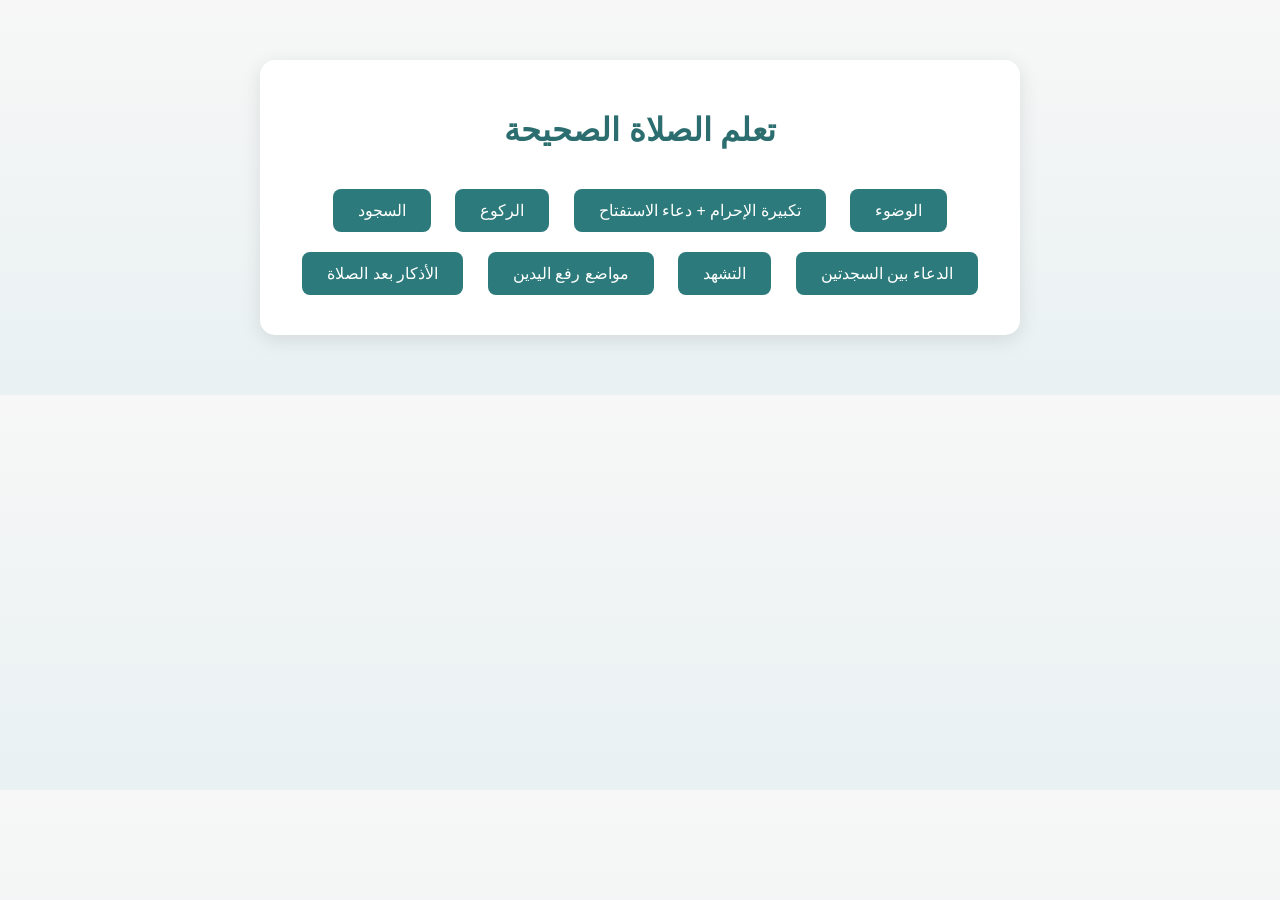
==== index.html @ cbce4272 "Add files via upload" ====
<!DOCTYPE html>
<html lang="ar" dir="rtl">
<head>
<meta charset="UTF-8">
<title>تعلم الصلاة الصحيحة</title>
<link rel="stylesheet" href="style.css">
</head>
<body>
<div class="container">
<h1>تعلم الصلاة الصحيحة</h1>
<div class="center">
<a class="button" href="wudu.html">الوضوء</a>
<a class="button" href="takbeer.html">تكبيرة الإحرام + دعاء الاستفتاح</a>
<a class="button" href="rukoo.html">الركوع</a>
<a class="button" href="sujood.html">السجود</a>
<a class="button" href="between_sujood.html">الدعاء بين السجدتين</a>
<a class="button" href="tashahhud.html">التشهد</a>
<a class="button" href="raf3_al_yadayn.html">مواضع رفع اليدين</a>
<a class="button" href="azkar.html">الأذكار بعد الصلاة</a>
</div>
</div>
</body>
</html>
---- style.css ----
body{
    font-family:"Tahoma", Arial;
    background:linear-gradient(#f7f7f7,#e9f1f2);
    margin:0;
    padding:0;
    }
    
    .container{
    max-width:700px;
    margin:60px auto;
    background:white;
    padding:30px;
    border-radius:15px;
    box-shadow:0 5px 20px rgba(0,0,0,0.1);
    }
    
    h1{
    text-align:center;
    color:#2c6e6f;
    margin-bottom:30px;
    }
    
    .section{
    margin-bottom:20px;
    padding:15px;
    background:#f6fbfb;
    border-radius:10px;
    }
    
    .section h2{
    margin:0 0 10px 0;
    color:#1f4d4f;
    }
    
    .button{
    display:inline-block;
    margin:10px;
    padding:12px 25px;
    background:#2c7a7b;
    color:white;
    text-decoration:none;
    border-radius:8px;
    font-size:16px;
    transition:0.3s;
    }
    
    .button:hover{
    background:#205c5d;
    }
    
    .center{
    text-align:center;
    }
    
    .note{
    margin-top:10px;
    padding:10px;
    background:#e0f7f7;
    border-left:4px solid #2c7a7b;
    border-radius:5px;
    color:#1f4d4f;
    }
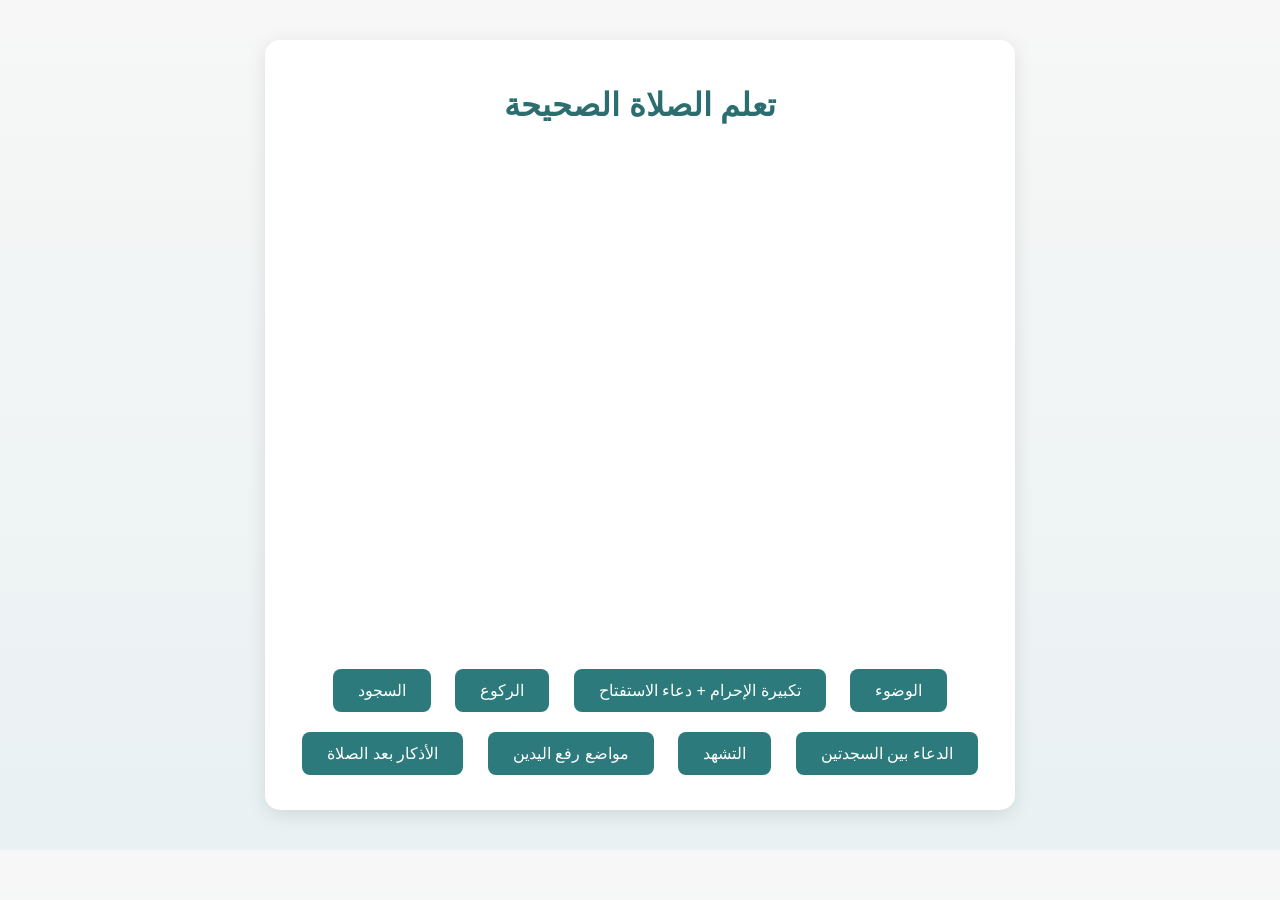
==== commit ba14cc3a: "add new container" ====
--- a/index.html
+++ b/index.html
@@ -6,18 +6,18 @@
 <link rel="stylesheet" href="style.css">
 </head>
 <body>
-<div class="container">
-<h1>تعلم الصلاة الصحيحة</h1>
-<div class="center">
-<a class="button" href="wudu.html">الوضوء</a>
-<a class="button" href="takbeer.html">تكبيرة الإحرام + دعاء الاستفتاح</a>
-<a class="button" href="rukoo.html">الركوع</a>
-<a class="button" href="sujood.html">السجود</a>
-<a class="button" href="between_sujood.html">الدعاء بين السجدتين</a>
-<a class="button" href="tashahhud.html">التشهد</a>
-<a class="button" href="raf3_al_yadayn.html">مواضع رفع اليدين</a>
-<a class="button" href="azkar.html">الأذكار بعد الصلاة</a>
-</div>
+<div class="index-container">
+  <h1>تعلم الصلاة الصحيحة</h1>
+  <div class="center">
+    <a class="button" href="wudu.html">الوضوء</a>
+    <a class="button" href="takbeer.html">تكبيرة الإحرام + دعاء الاستفتاح</a>
+    <a class="button" href="rukoo.html">الركوع</a>
+    <a class="button" href="sujood.html">السجود</a>
+    <a class="button" href="between_sujood.html">الدعاء بين السجدتين</a>
+    <a class="button" href="tashahhud.html">التشهد</a>
+    <a class="button" href="raf3_al_yadayn.html">مواضع رفع اليدين</a>
+    <a class="button" href="azkar.html">الأذكار بعد الصلاة</a>
+  </div>
 </div>
 </body>
 </html>
--- a/style.css
+++ b/style.css
@@ -3,36 +3,42 @@
     background:linear-gradient(#f7f7f7,#e9f1f2);
     margin:0;
     padding:0;
-    }
-    
-    .container{
+  }
+  
+  /* container لجميع الصفحات ما عدا الرئيسية */
+  .container{
     max-width:700px;
-    margin:60px auto;
+    width:90%;          
+    min-height:80vh;    
+    margin:40px auto;   
     background:white;
-    padding:30px;
+    padding:25px;
     border-radius:15px;
     box-shadow:0 5px 20px rgba(0,0,0,0.1);
-    }
-    
-    h1{
+    display:flex;
+    flex-direction:column;
+    justify-content:flex-start; /* يبدأ المحتوى من الأعلى */
+  }
+  
+  h1{
     text-align:center;
     color:#2c6e6f;
     margin-bottom:30px;
-    }
-    
-    .section{
-    margin-bottom:20px;
+  }
+  
+  .section{
+    margin-bottom:15px;
     padding:15px;
     background:#f6fbfb;
     border-radius:10px;
-    }
-    
-    .section h2{
+  }
+  
+  .section h2{
     margin:0 0 10px 0;
     color:#1f4d4f;
-    }
-    
-    .button{
+  }
+  
+  .button{
     display:inline-block;
     margin:10px;
     padding:12px 25px;
@@ -42,21 +48,48 @@
     border-radius:8px;
     font-size:16px;
     transition:0.3s;
-    }
-    
-    .button:hover{
+  }
+  
+  .button:hover{
     background:#205c5d;
-    }
-    
-    .center{
+  }
+  
+  /* زر العودة لكل الصفحات */
+  .center{
     text-align:center;
-    }
-    
-    .note{
+    margin-top:auto;
+  }
+  
+  .note{
     margin-top:10px;
     padding:10px;
     background:#e0f7f7;
     border-left:4px solid #2c7a7b;
     border-radius:5px;
     color:#1f4d4f;
-    }+  }
+  
+  /* تحسين العرض على الشاشات الصغيرة */
+  @media screen and (max-width: 600px){
+    h1{ font-size:24px; }
+    h2{ font-size:18px; }
+    p{ font-size:16px; line-height:1.6; }
+    .button{ font-size:15px; padding:10px 20px; }
+    .container{ padding:20px; margin:20px auto; }
+  }
+  
+  /* container خاص بالصفحة الرئيسية لتوزيع الأزرار */
+  .index-container{
+    max-width:700px;
+    width:90%;
+    min-height:80vh;
+    margin:40px auto;
+    background:white;
+    padding:25px;
+    border-radius:15px;
+    box-shadow:0 5px 20px rgba(0,0,0,0.1);
+    display:flex;
+    flex-direction:column;
+    justify-content:space-around; /* يوزع الأزرار على كامل الارتفاع */
+    align-items:center;
+  }
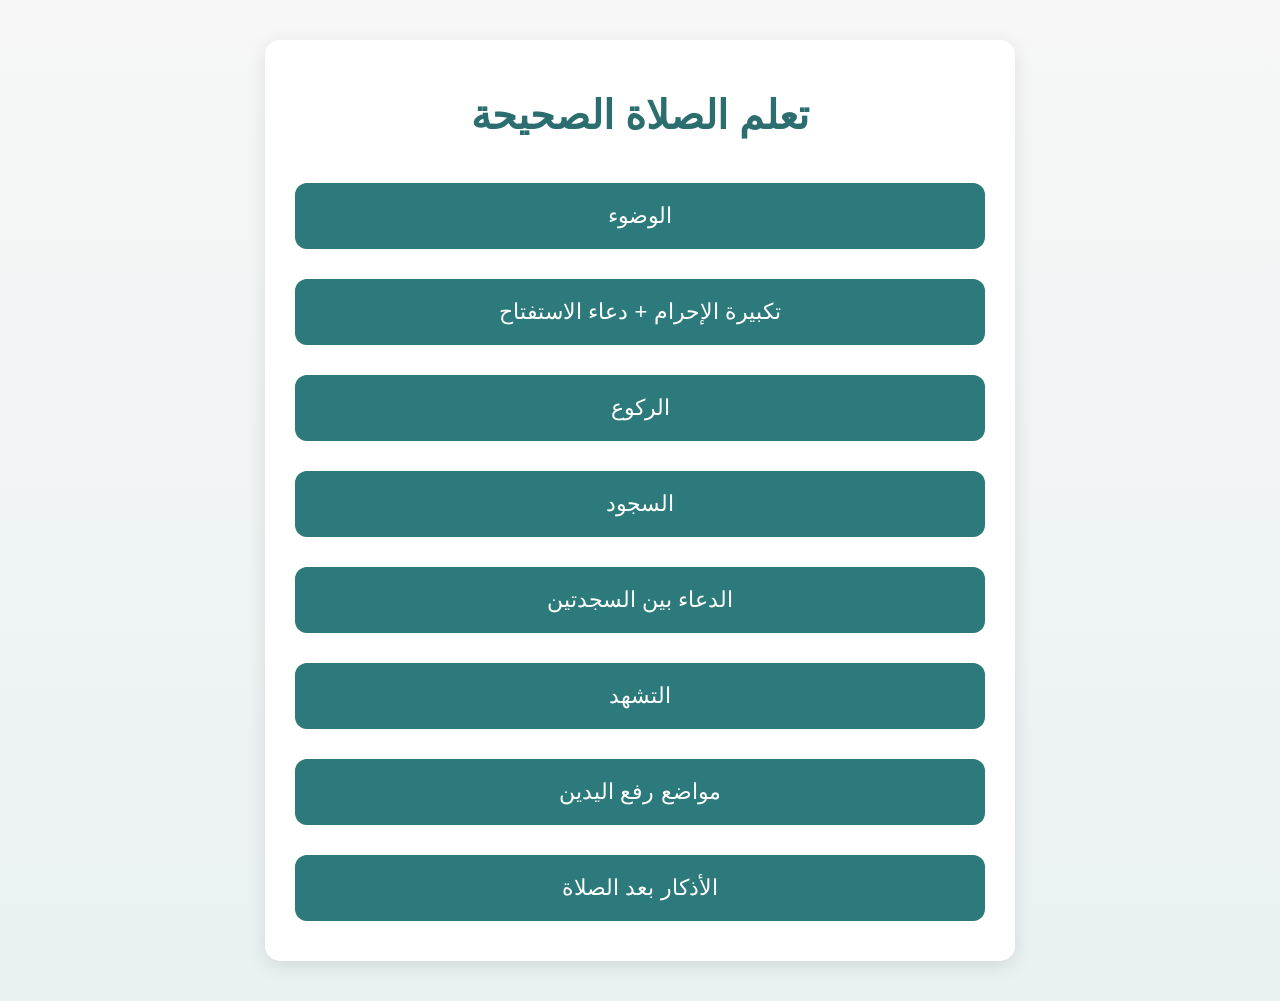
==== commit ea25e4b6: "increase font size" ====
--- a/index.html
+++ b/index.html
@@ -6,7 +6,7 @@
 <link rel="stylesheet" href="style.css">
 </head>
 <body>
-<div class="index-container">
+<div class="container">
   <h1>تعلم الصلاة الصحيحة</h1>
   <div class="center">
     <a class="button" href="wudu.html">الوضوء</a>
--- a/style.css
+++ b/style.css
@@ -1,95 +1,89 @@
 body{
-    font-family:"Tahoma", Arial;
-    background:linear-gradient(#f7f7f7,#e9f1f2);
-    margin:0;
-    padding:0;
-  }
-  
-  /* container لجميع الصفحات ما عدا الرئيسية */
-  .container{
-    max-width:700px;
-    width:90%;          
-    min-height:80vh;    
-    margin:40px auto;   
-    background:white;
-    padding:25px;
-    border-radius:15px;
-    box-shadow:0 5px 20px rgba(0,0,0,0.1);
-    display:flex;
-    flex-direction:column;
-    justify-content:flex-start; /* يبدأ المحتوى من الأعلى */
-  }
-  
-  h1{
-    text-align:center;
-    color:#2c6e6f;
-    margin-bottom:30px;
-  }
-  
-  .section{
-    margin-bottom:15px;
-    padding:15px;
-    background:#f6fbfb;
-    border-radius:10px;
-  }
-  
-  .section h2{
-    margin:0 0 10px 0;
-    color:#1f4d4f;
-  }
-  
-  .button{
-    display:inline-block;
-    margin:10px;
-    padding:12px 25px;
-    background:#2c7a7b;
-    color:white;
-    text-decoration:none;
-    border-radius:8px;
-    font-size:16px;
-    transition:0.3s;
-  }
-  
-  .button:hover{
-    background:#205c5d;
-  }
-  
-  /* زر العودة لكل الصفحات */
-  .center{
-    text-align:center;
-    margin-top:auto;
-  }
-  
-  .note{
-    margin-top:10px;
-    padding:10px;
-    background:#e0f7f7;
-    border-left:4px solid #2c7a7b;
-    border-radius:5px;
-    color:#1f4d4f;
-  }
-  
-  /* تحسين العرض على الشاشات الصغيرة */
-  @media screen and (max-width: 600px){
-    h1{ font-size:24px; }
-    h2{ font-size:18px; }
-    p{ font-size:16px; line-height:1.6; }
-    .button{ font-size:15px; padding:10px 20px; }
-    .container{ padding:20px; margin:20px auto; }
-  }
-  
-  /* container خاص بالصفحة الرئيسية لتوزيع الأزرار */
-  .index-container{
-    max-width:700px;
-    width:90%;
-    min-height:80vh;
-    margin:40px auto;
-    background:white;
-    padding:25px;
-    border-radius:15px;
-    box-shadow:0 5px 20px rgba(0,0,0,0.1);
-    display:flex;
-    flex-direction:column;
-    justify-content:space-around; /* يوزع الأزرار على كامل الارتفاع */
-    align-items:center;
-  }+  font-family:"Tahoma", Arial;
+  background:linear-gradient(#f7f7f7,#e9f1f2);
+  margin:0;
+  padding:0;
+}
+
+.container{
+  max-width:700px;
+  width:90%;          
+  min-height:80vh;    
+  margin:40px auto;   
+  background:white;
+  padding:25px;
+  border-radius:15px;
+  box-shadow:0 5px 20px rgba(0,0,0,0.1);
+  display:flex;
+  flex-direction:column;
+  justify-content:flex-start;
+}
+
+h1{
+  text-align:center;
+  color:#2c6e6f;
+  margin-bottom:30px;
+  font-size:40px; /* تكبير الخط */
+}
+
+.section{
+  margin-bottom:15px;
+  padding:15px;
+  background:#f6fbfb;
+  border-radius:10px;
+}
+
+.section h2{
+  margin:0 0 10px 0;
+  color:#1f4d4f;
+  font-size:28px; /* تكبير الخط */
+}
+
+p{
+  font-size:22px; /* تكبير الخط */
+  line-height:1.8;
+}
+
+.button{
+  display:inline-block;
+  margin:15px;
+  padding:20px 30px;
+  background:#2c7a7b;
+  color:white;
+  text-decoration:none;
+  border-radius:12px;
+  font-size:22px; /* تكبير الخط */
+  transition:0.3s;
+  text-align:center;
+  width:90%; /* يجعل كل زر كبير ويملأ تقريبًا المساحة */
+}
+
+.button:hover{
+  background:#205c5d;
+}
+
+.center{
+  display:flex;
+  flex-direction:column;
+  align-items:center;
+  justify-content:space-around;
+  height:80%; /* يملأ المساحة المتاحة */
+}
+
+.note{
+  margin-top:10px;
+  padding:10px;
+  background:#e0f7f7;
+  border-left:4px solid #2c7a7b;
+  border-radius:5px;
+  color:#1f4d4f;
+}
+
+/* تحسين العرض على الشاشات الصغيرة */
+@media screen and (max-width: 600px){
+  h1{ font-size:36px; }
+  h2{ font-size:24px; }
+  p{ font-size:20px; line-height:1.6; }
+  .button{ font-size:20px; padding:15px 20px; width:95%; }
+  .container{ padding:20px; margin:20px auto; }
+}
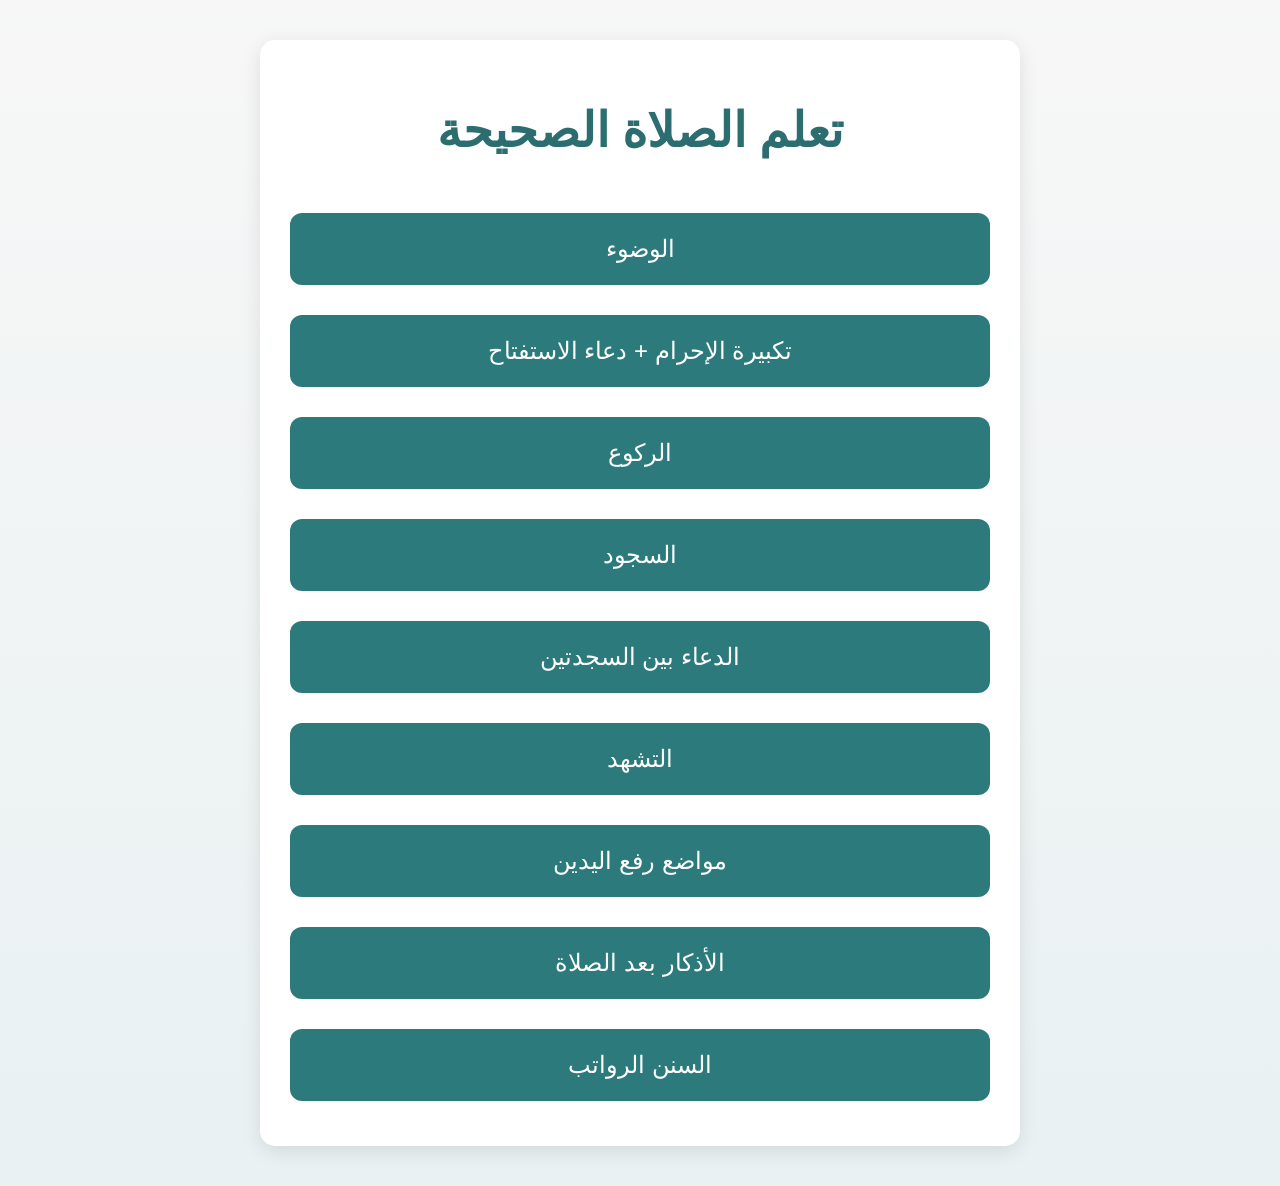
==== commit 17893cb5: "add new things" ====
--- a/index.html
+++ b/index.html
@@ -17,6 +17,7 @@
     <a class="button" href="tashahhud.html">التشهد</a>
     <a class="button" href="raf3_al_yadayn.html">مواضع رفع اليدين</a>
     <a class="button" href="azkar.html">الأذكار بعد الصلاة</a>
+    <a class="button" href="nawafel.html">السنن الرواتب</a>
   </div>
 </div>
 </body>
--- a/style.css
+++ b/style.css
@@ -11,7 +11,7 @@
   min-height:80vh;    
   margin:40px auto;   
   background:white;
-  padding:25px;
+  padding:30px;
   border-radius:15px;
   box-shadow:0 5px 20px rgba(0,0,0,0.1);
   display:flex;
@@ -22,40 +22,40 @@
 h1{
   text-align:center;
   color:#2c6e6f;
-  margin-bottom:30px;
-  font-size:40px; /* تكبير الخط */
+  margin-bottom:40px;
+  font-size:48px; /* كبير للابتوب والموبايل */
 }
 
 .section{
-  margin-bottom:15px;
-  padding:15px;
+  margin-bottom:20px;
+  padding:20px;
   background:#f6fbfb;
   border-radius:10px;
 }
 
 .section h2{
-  margin:0 0 10px 0;
+  margin:0 0 12px 0;
   color:#1f4d4f;
-  font-size:28px; /* تكبير الخط */
+  font-size:32px; /* كبير وواضح */
 }
 
 p{
-  font-size:22px; /* تكبير الخط */
+  font-size:24px; /* كبير وواضح */
   line-height:1.8;
 }
 
 .button{
   display:inline-block;
   margin:15px;
-  padding:20px 30px;
+  padding:22px 35px;
   background:#2c7a7b;
   color:white;
   text-decoration:none;
   border-radius:12px;
-  font-size:22px; /* تكبير الخط */
+  font-size:24px; /* كبير وواضح */
   transition:0.3s;
   text-align:center;
-  width:90%; /* يجعل كل زر كبير ويملأ تقريبًا المساحة */
+  width:90%;
 }
 
 .button:hover{
@@ -67,19 +67,19 @@
   flex-direction:column;
   align-items:center;
   justify-content:space-around;
-  height:80%; /* يملأ المساحة المتاحة */
+  height:80%; 
 }
 
 .note{
-  margin-top:10px;
-  padding:10px;
+  margin-top:12px;
+  padding:12px;
   background:#e0f7f7;
   border-left:4px solid #2c7a7b;
   border-radius:5px;
   color:#1f4d4f;
 }
 
-/* تحسين العرض على الشاشات الصغيرة */
+/* تحسين الموبايل فقط */
 @media screen and (max-width: 600px){
   h1{ font-size:36px; }
   h2{ font-size:24px; }
